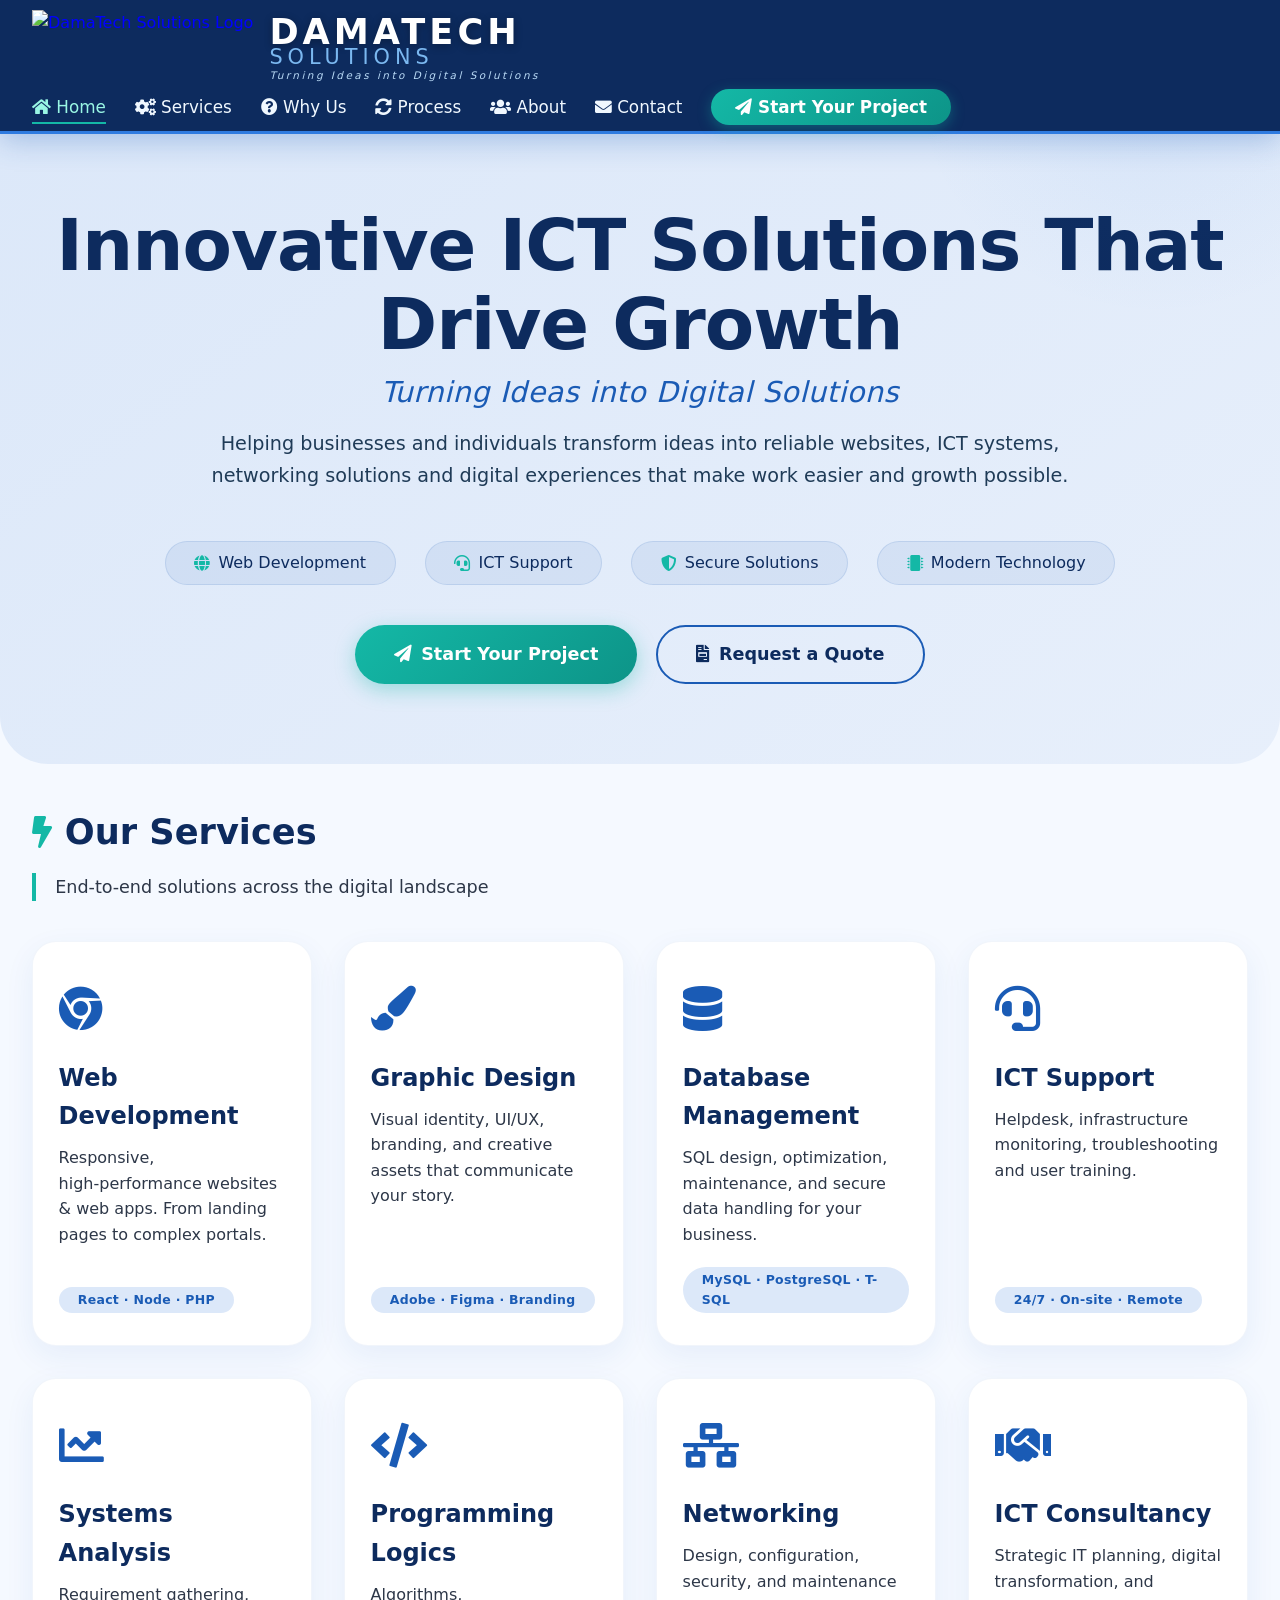
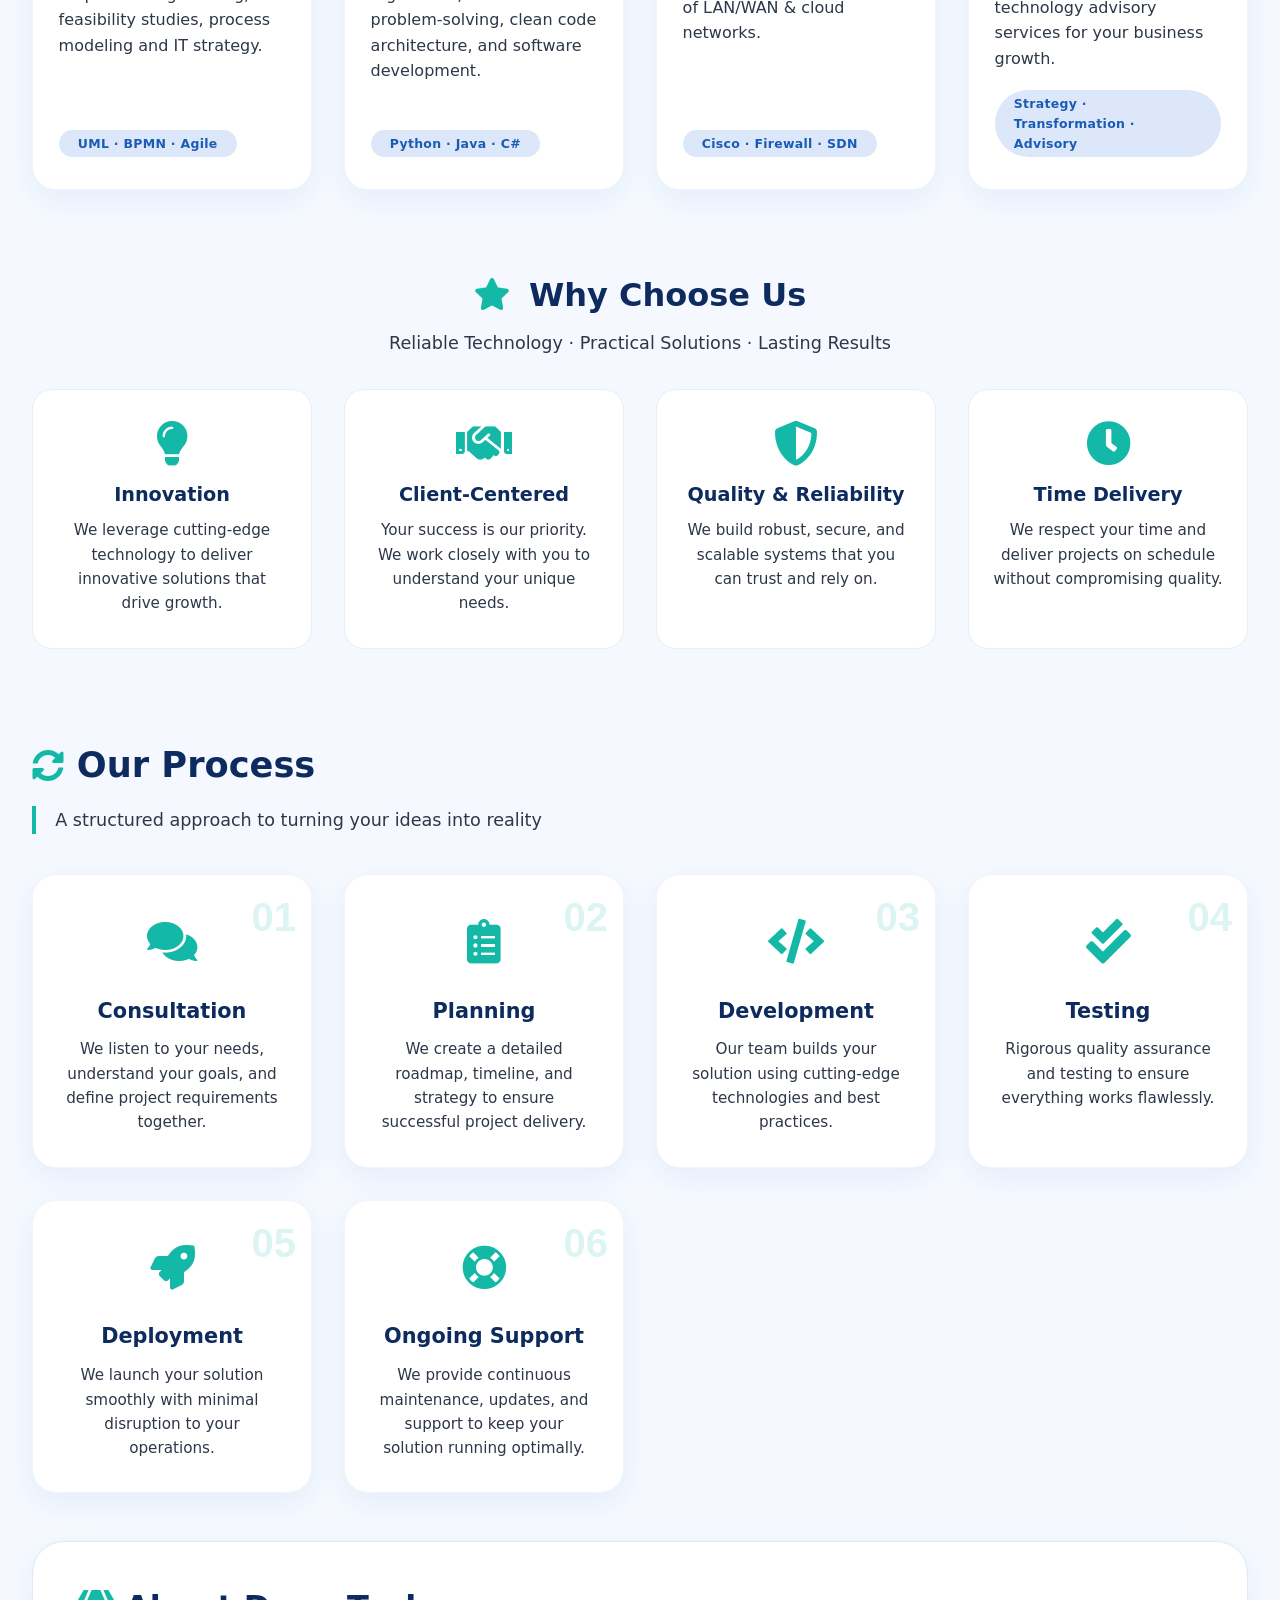
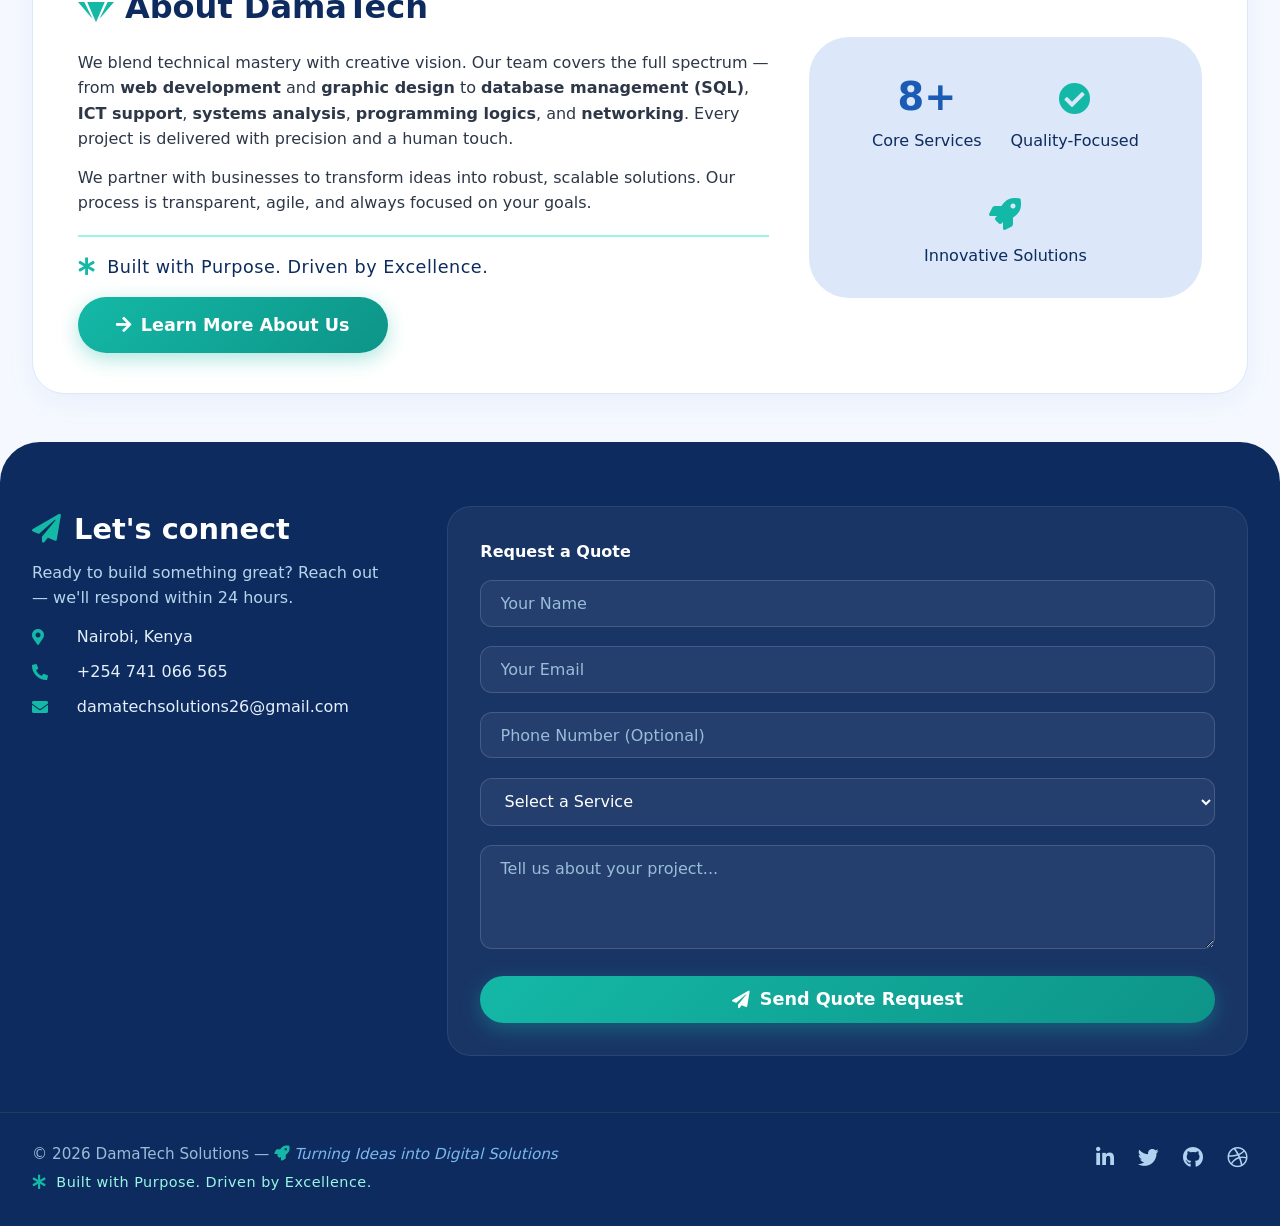
==== index.html @ 25e971f3 "Add files via upload" ====
<!DOCTYPE html>
<html lang="en">
<head>
  <meta charset="UTF-8" />
  <meta name="viewport" content="width=device-width, initial-scale=1.0" />
  <title>DamaTech Solutions | Innovative ICT Solutions That Drive Growth</title>
  
  <!-- ===== FAVICON ===== -->
  <link rel="icon" href="data:image/svg+xml,<svg xmlns='http://www.w3.org/2000/svg' viewBox='0 0 100 100'><rect width='100' height='100' rx='20' fill='%230d2b5e'/><text x='50' y='72' text-anchor='middle' font-size='70' font-weight='bold' fill='%2314b8a6'>D</text></svg>" />
  <link rel="shortcut icon" href="data:image/svg+xml,<svg xmlns='http://www.w3.org/2000/svg' viewBox='0 0 100 100'><rect width='100' height='100' rx='20' fill='%230d2b5e'/><text x='50' y='72' text-anchor='middle' font-size='70' font-weight='bold' fill='%2314b8a6'>D</text></svg>" />
  
  <!-- Font Awesome 5 -->
  <link rel="stylesheet" href="https://cdnjs.cloudflare.com/ajax/libs/font-awesome/5.15.4/css/all.min.css" />
  <link rel="stylesheet" href="style.css" />
</head>
<body>

  <!-- ========== TOAST NOTIFICATION ========== -->
  <div class="toast-message" id="toast">
    <i class="fas fa-check-circle"></i>
    <span id="toastText">Thank you! We'll be in touch soon.</span>
  </div>

  <!-- ========== NAVIGATION BAR ========== -->
  <header>
    <div class="container header-inner">
      <a href="index.html" class="logo">
        <img src="images/logo.png" alt="DamaTech Solutions Logo" class="logo-image" />
        <div class="logo-text">
          <span class="solutions-brand">DAMATECH</span>
          <span class="solutions-sub">SOLUTIONS</span>
          <span class="logo-tagline">Turning Ideas into Digital Solutions</span>
        </div>
      </a>

      <div class="hamburger" id="menuToggle">
        <i class="fas fa-bars"></i>
      </div>
      <nav id="mainNav">
        <ul>
          <li><a href="index.html" class="active"><i class="fas fa-home"></i> Home</a></li>
          <li><a href="#services"><i class="fas fa-cogs"></i> Services</a></li>
          <li><a href="#whyus"><i class="fas fa-question-circle"></i> Why Us</a></li>
          <li><a href="#process"><i class="fas fa-sync-alt"></i> Process</a></li>
          <li><a href="#about"><i class="fas fa-users"></i> About</a></li>
          <li><a href="#contact"><i class="fas fa-envelope"></i> Contact</a></li>
          <li><a href="#contact" class="nav-cta" id="navCta"><i class="fas fa-paper-plane"></i> Start Your Project</a></li>
        </ul>
      </nav>
    </div>
  </header>

  <!-- ========== HERO SECTION ========== -->
  <section class="hero">
    <div class="container">
      <h1 class="hero-headline">Innovative ICT Solutions That Drive Growth</h1>
      <div class="hero-tagline">
        <em>Turning Ideas into Digital Solutions</em>
      </div>
      <p class="hero-description">
        Helping businesses and individuals transform ideas into reliable websites, ICT systems, networking solutions and digital experiences that make work easier and growth possible.
      </p>
      
      <!-- Extra spacing between description and feature cards -->
      <div class="hero-spacer"></div>
      
      <div class="badge-row">
        <span><i class="fas fa-globe"></i> Web Development</span>
        <span><i class="fas fa-headset"></i> ICT Support</span>
        <span><i class="fas fa-shield-alt"></i> Secure Solutions</span>
        <span><i class="fas fa-microchip"></i> Modern Technology</span>
      </div>
      <div class="hero-cta-group">
        <a href="#contact" class="btn-primary" id="getStartedBtn">
          <i class="fas fa-paper-plane"></i> Start Your Project
        </a>
        <a href="#contact" class="btn-secondary" id="quoteBtn">
          <i class="fas fa-file-invoice"></i> Request a Quote
        </a>
      </div>
    </div>
  </section>

  <!-- ========== OUR SERVICES ========== -->
  <div class="container" id="services">
    <div class="section-title">
      <i class="fas fa-bolt"></i> Our Services
    </div>
    <div class="section-sub">
      End‑to‑end solutions across the digital landscape
    </div>

    <div class="services-grid">
      <div class="service-card">
        <div class="service-icon"><i class="fab fa-chrome"></i></div>
        <h3>Web Development</h3>
        <p>Responsive, high‑performance websites & web apps. From landing pages to complex portals.</p>
        <span class="service-badge">React · Node · PHP</span>
      </div>
      <div class="service-card">
        <div class="service-icon"><i class="fas fa-paint-brush"></i></div>
        <h3>Graphic Design</h3>
        <p>Visual identity, UI/UX, branding, and creative assets that communicate your story.</p>
        <span class="service-badge">Adobe · Figma · Branding</span>
      </div>
      <div class="service-card">
        <div class="service-icon"><i class="fas fa-database"></i></div>
        <h3>Database Management</h3>
        <p>SQL design, optimization, maintenance, and secure data handling for your business.</p>
        <span class="service-badge">MySQL · PostgreSQL · T-SQL</span>
      </div>
      <div class="service-card">
        <div class="service-icon"><i class="fas fa-headset"></i></div>
        <h3>ICT Support</h3>
        <p>Helpdesk, infrastructure monitoring, troubleshooting and user training.</p>
        <span class="service-badge">24/7 · On‑site · Remote</span>
      </div>
      <div class="service-card">
        <div class="service-icon"><i class="fas fa-chart-line"></i></div>
        <h3>Systems Analysis</h3>
        <p>Requirement gathering, feasibility studies, process modeling and IT strategy.</p>
        <span class="service-badge">UML · BPMN · Agile</span>
      </div>
      <div class="service-card">
        <div class="service-icon"><i class="fas fa-code"></i></div>
        <h3>Programming Logics</h3>
        <p>Algorithms, problem‑solving, clean code architecture, and software development.</p>
        <span class="service-badge">Python · Java · C#</span>
      </div>
      <div class="service-card">
        <div class="service-icon"><i class="fas fa-network-wired"></i></div>
        <h3>Networking</h3>
        <p>Design, configuration, security, and maintenance of LAN/WAN & cloud networks.</p>
        <span class="service-badge">Cisco · Firewall · SDN</span>
      </div>
      <div class="service-card">
        <div class="service-icon"><i class="fas fa-handshake"></i></div>
        <h3>ICT Consultancy</h3>
        <p>Strategic IT planning, digital transformation, and technology advisory services for your business growth.</p>
        <span class="service-badge">Strategy · Transformation · Advisory</span>
      </div>
    </div>
  </div>

  <!-- ========== WHY CHOOSE US ========== -->
  <div class="container" id="whyus">
    <div class="why-us-section">
      <h2><i class="fas fa-star"></i> Why Choose Us</h2>
      <p class="why-subtitle">Reliable Technology · Practical Solutions · Lasting Results</p>

      <div class="why-us-grid">
        <div class="why-item">
          <i class="fas fa-lightbulb"></i>
          <h4>Innovation</h4>
          <p>We leverage cutting-edge technology to deliver innovative solutions that drive growth.</p>
        </div>
        <div class="why-item">
          <i class="fas fa-handshake"></i>
          <h4>Client-Centered</h4>
          <p>Your success is our priority. We work closely with you to understand your unique needs.</p>
        </div>
        <div class="why-item">
          <i class="fas fa-shield-alt"></i>
          <h4>Quality & Reliability</h4>
          <p>We build robust, secure, and scalable systems that you can trust and rely on.</p>
        </div>
        <div class="why-item">
          <i class="fas fa-clock"></i>
          <h4>Time Delivery</h4>
          <p>We respect your time and deliver projects on schedule without compromising quality.</p>
        </div>
      </div>
    </div>
  </div>

  <!-- ========== OUR PROCESS ========== -->
  <div class="container" id="process">
    <div class="section-title">
      <i class="fas fa-sync-alt"></i> Our Process
    </div>
    <div class="section-sub">
      A structured approach to turning your ideas into reality
    </div>

    <div class="process-grid">
      <div class="process-item">
        <div class="process-number">01</div>
        <div class="process-icon"><i class="fas fa-comments"></i></div>
        <h4>Consultation</h4>
        <p>We listen to your needs, understand your goals, and define project requirements together.</p>
      </div>
      <div class="process-item">
        <div class="process-number">02</div>
        <div class="process-icon"><i class="fas fa-clipboard-list"></i></div>
        <h4>Planning</h4>
        <p>We create a detailed roadmap, timeline, and strategy to ensure successful project delivery.</p>
      </div>
      <div class="process-item">
        <div class="process-number">03</div>
        <div class="process-icon"><i class="fas fa-code"></i></div>
        <h4>Development</h4>
        <p>Our team builds your solution using cutting-edge technologies and best practices.</p>
      </div>
      <div class="process-item">
        <div class="process-number">04</div>
        <div class="process-icon"><i class="fas fa-check-double"></i></div>
        <h4>Testing</h4>
        <p>Rigorous quality assurance and testing to ensure everything works flawlessly.</p>
      </div>
      <div class="process-item">
        <div class="process-number">05</div>
        <div class="process-icon"><i class="fas fa-rocket"></i></div>
        <h4>Deployment</h4>
        <p>We launch your solution smoothly with minimal disruption to your operations.</p>
      </div>
      <div class="process-item">
        <div class="process-number">06</div>
        <div class="process-icon"><i class="fas fa-life-ring"></i></div>
        <h4>Ongoing Support</h4>
        <p>We provide continuous maintenance, updates, and support to keep your solution running optimally.</p>
      </div>
    </div>
  </div>

  <!-- ========== ABOUT DAMATECH ========== -->
  <div class="container" id="about">
    <div class="about-block">
      <div class="about-text">
        <h3><i class="fas fa-gem"></i> About DamaTech</h3>
        <p>We blend technical mastery with creative vision. Our team covers the full spectrum — from <strong>web development</strong> and <strong>graphic design</strong> to <strong>database management (SQL)</strong>, <strong>ICT support</strong>, <strong>systems analysis</strong>, <strong>programming logics</strong>, and <strong>networking</strong>. Every project is delivered with precision and a human touch.</p>
        <p>We partner with businesses to transform ideas into robust, scalable solutions. Our process is transparent, agile, and always focused on your goals.</p>
        <div class="brand-signature">
          <i class="fas fa-asterisk"></i> Built with Purpose. Driven by Excellence.
        </div>
        <a href="about.html" class="btn-primary" style="margin-top: 1rem; display: inline-flex;">
          <i class="fas fa-arrow-right"></i> Learn More About Us
        </a>
      </div>
      <div class="about-stats">
        <div class="stat-item">
          <div class="number">8+</div>
          <div class="label">Core Services</div>
        </div>
        <div class="stat-item">
          <div class="number"><i class="fas fa-check-circle" style="font-size: 2rem; color: var(--teal);"></i></div>
          <div class="label">Quality-Focused</div>
        </div>
        <div class="stat-item">
          <div class="number"><i class="fas fa-rocket" style="font-size: 2rem; color: var(--teal);"></i></div>
          <div class="label">Innovative Solutions</div>
        </div>
      </div>
    </div>
  </div>

  <!-- ========== CONTACT / REQUEST QUOTE ========== -->
  <section class="contact-section" id="contact">
    <div class="container">
      <div class="contact-wrapper">
        <div class="contact-info">
          <h3><i class="fas fa-paper-plane"></i> Let's connect</h3>
          <p>Ready to build something great? Reach out — we'll respond within 24 hours.</p>
          <div class="contact-details mt-1">
            <span><i class="fas fa-map-marker-alt"></i> Nairobi, Kenya</span>
            <span><i class="fas fa-phone-alt"></i> +254 741 066 565</span>
            <span><i class="fas fa-envelope"></i> damatechsolutions26@gmail.com</span>
          </div>
        </div>

        <!-- ===== CONTACT FORM ===== -->
        <div class="contact-form-wrapper">
          <h4 style="color: white; margin-bottom: 1rem;">Request a Quote</h4>
          <form id="contactForm" action="https://formspree.io/f/xkodjvdz" method="POST">
            <div class="form-group">
              <input type="text" name="name" placeholder="Your Name" required />
            </div>
            <div class="form-group">
              <input type="email" name="email" placeholder="Your Email" required />
            </div>
            <div class="form-group">
              <input type="text" name="phone" placeholder="Phone Number (Optional)" />
            </div>
            <div class="form-group">
              <select name="service" required>
                <option value="">Select a Service</option>
                <option value="Web Development">Web Development</option>
                <option value="Graphic Design">Graphic Design</option>
                <option value="Database Management">Database Management</option>
                <option value="ICT Support">ICT Support</option>
                <option value="Systems Analysis">Systems Analysis</option>
                <option value="Programming Logics">Programming Logics</option>
                <option value="Networking">Networking</option>
                <option value="ICT Consultancy">ICT Consultancy</option>
                <option value="Other">Other</option>
              </select>
            </div>
            <div class="form-group">
              <textarea name="message" rows="4" placeholder="Tell us about your project..." required></textarea>
            </div>
            <button type="submit" class="btn-primary" style="width: 100%; justify-content: center;">
              <i class="fas fa-paper-plane"></i> Send Quote Request
            </button>
          </form>
          <div id="formSuccess" style="display: none; text-align: center; padding: 2rem; background: rgba(20, 184, 166, 0.1); border-radius: 12px; border: 1px solid var(--teal);">
            <i class="fas fa-check-circle" style="font-size: 3rem; color: var(--teal);"></i>
            <h3 style="color: white; margin-top: 0.5rem;">Quote Request Sent!</h3>
            <p style="color: #b8d4ec;">Thank you for reaching out. We'll get back to you within 24 hours.</p>
          </div>
        </div>
      </div>
    </div>

    <!-- ========== FOOTER ========== -->
    <div class="container footer-bottom">
      <div class="footer-left">
        <span>&copy; 2026 DamaTech Solutions — <span class="brand-tagline"><i class="fas fa-rocket"></i> Turning Ideas into Digital Solutions</span></span>
        <span class="footer-signature"><i class="fas fa-asterisk"></i> Built with Purpose. Driven by Excellence.</span>
      </div>
      <div class="footer-social">
        <a href="#"><i class="fab fa-linkedin-in"></i></a>
        <a href="#"><i class="fab fa-twitter"></i></a>
        <a href="#"><i class="fab fa-github"></i></a>
        <a href="#"><i class="fab fa-dribbble"></i></a>
      </div>
    </div>
  </section>

  <script src="script.js"></script>
</body>
</html>
---- style.css ----
/* ============================================
   DAMATECH SOLUTIONS - MASTER STYLESHEET
   ============================================ */

* {
  margin: 0;
  padding: 0;
  box-sizing: border-box;
  font-family: 'Segoe UI', Roboto, system-ui, -apple-system, sans-serif;
}

body {
  background: #f5f9ff;
  color: #1a2636;
  line-height: 1.6;
}

.container {
  max-width: 1280px;
  margin: 0 auto;
  padding: 0 2rem;
}

:root {
  --royal-dark: #0d2b5e;
  --royal-primary: #1a5bb5;
  --royal-bright: #2f7be0;
  --royal-light: #dce8f9;
  --white: #ffffff;
  --off-white: #f0f6fe;
  --black: #0b0e14;
  --gray: #2d3748;
  --light-gray: #e8eef6;
  --gold: #f5c542;
  --teal: #14b8a6;
  --teal-light: #99f6e4;
  --teal-dark: #0d9488;
}

/* ===== HEADER / NAV BAR ===== */
header {
  background: var(--royal-dark);
  color: white;
  padding: 0.6rem 0;
  box-shadow: 0 6px 28px rgba(26, 91, 181, 0.30);
  position: sticky;
  top: 0;
  z-index: 100;
  border-bottom: 3px solid var(--royal-bright);
}

.header-inner {
  display: flex;
  align-items: center;
  justify-content: space-between;
  flex-wrap: wrap;
  gap: 0.6rem;
}

/* ===== LOGO - LARGER (10-15% bigger) ===== */
.logo {
  display: flex;
  align-items: center;
  gap: 1rem;
  text-decoration: none;
}

.logo-image {
  height: 75px;
  width: auto;
  object-fit: contain;
  transition: 0.3s;
  filter: brightness(1.1);
}

.logo:hover .logo-image {
  transform: scale(1.05);
}

.logo-text {
  display: flex;
  flex-direction: column;
  line-height: 1;
}

.logo-text .solutions-brand {
  font-size: 2.2rem;
  font-weight: 900;
  letter-spacing: 4px;
  color: white;
  line-height: 1;
  text-shadow: 0 2px 8px rgba(0, 0, 0, 0.3);
}

.logo-text .solutions-sub {
  font-size: 1.3rem;
  font-weight: 300;
  letter-spacing: 5px;
  color: #7bb8f0;
  line-height: 1;
  margin-top: -2px;
}

.logo-text .logo-tagline {
  font-size: 0.65rem;
  letter-spacing: 2.5px;
  color: #b8d9f5;
  font-weight: 400;
  font-style: italic;
  margin-top: 2px;
}

/* ===== NAV ===== */
nav ul {
  display: flex;
  list-style: none;
  align-items: center;
  gap: 1.8rem;
  flex-wrap: wrap;
}

nav a {
  color: #f0f8ff;
  text-decoration: none;
  font-weight: 500;
  padding: 0.3rem 0;
  border-bottom: 2px solid transparent;
  transition: 0.2s;
  font-size: 1.05rem;
}

nav a:hover,
nav a.active {
  border-bottom-color: var(--teal);
  color: var(--teal-light);
}

.nav-cta {
  background: linear-gradient(135deg, var(--teal), var(--teal-dark));
  color: white !important;
  padding: 0.5rem 1.5rem !important;
  border-radius: 40px !important;
  border-bottom: none !important;
  font-weight: 600 !important;
  transition: 0.3s !important;
  box-shadow: 0 4px 14px rgba(20, 184, 166, 0.35);
}

.nav-cta:hover {
  transform: translateY(-2px) !important;
  box-shadow: 0 8px 24px rgba(20, 184, 166, 0.5) !important;
  color: white !important;
  border-bottom: none !important;
}

.hamburger {
  display: none;
  font-size: 1.8rem;
  cursor: pointer;
  color: white;
}

/* ===== HERO ===== */
.hero {
  background: linear-gradient(145deg, var(--royal-light), #e7effb);
  padding: 4.5rem 0 5rem;
  border-radius: 0 0 48px 48px;
  margin-bottom: 2.5rem;
  text-align: center;
  position: relative;
  overflow: hidden;
}

.hero::before {
  content: '';
  position: absolute;
  top: -50%;
  right: -10%;
  width: 500px;
  height: 500px;
  background: radial-gradient(circle, rgba(47, 123, 224, 0.07) 0%, transparent 70%);
  border-radius: 50%;
  pointer-events: none;
}

.hero-headline {
  font-size: 4.5rem;
  font-weight: 800;
  color: var(--royal-dark);
  letter-spacing: -1px;
  margin-bottom: 0.3rem;
  line-height: 1.1;
}

.hero-tagline {
  font-size: 1.8rem;
  font-weight: 400;
  color: var(--royal-primary);
  margin-bottom: 0.8rem;
  letter-spacing: 0.5px;
}

.hero-tagline em {
  font-style: italic;
}

/* ===== HERO DESCRIPTION - ADDED MARGIN BOTTOM FOR SPACING ===== */
.hero-description {
  font-size: 1.2rem;
  max-width: 900px;
  margin: 0.5rem auto 3rem;
  color: #1f3b57;
  line-height: 1.7;
}

/* ===== FEATURE BADGES - ADDED MARGIN TOP FOR SPACING ===== */
.badge-row {
  margin-top: 0;
  display: flex;
  justify-content: center;
  gap: 1.8rem;
  flex-wrap: wrap;
}

.badge-row span {
  background: rgba(26, 91, 181, 0.08);
  padding: 0.5rem 1.8rem;
  border-radius: 40px;
  font-weight: 500;
  color: var(--royal-dark);
  border: 1px solid rgba(26, 91, 181, 0.12);
  display: inline-flex;
  align-items: center;
  gap: 0.5rem;
  transition: 0.3s;
}

.badge-row span:hover {
  border-color: var(--teal);
  background: rgba(20, 184, 166, 0.08);
  transform: translateY(-2px);
}

.badge-row span i {
  color: var(--teal);
}

.hero-cta-group {
  margin-top: 2.5rem;
  display: flex;
  justify-content: center;
  gap: 1.2rem;
  flex-wrap: wrap;
}

/* ===== BUTTONS ===== */
.btn-primary {
  display: inline-flex;
  align-items: center;
  gap: 0.6rem;
  background: linear-gradient(135deg, var(--teal), var(--teal-dark));
  color: white;
  padding: 0.85rem 2.4rem;
  border-radius: 60px;
  font-weight: 600;
  font-size: 1.1rem;
  text-decoration: none;
  transition: 0.3s;
  box-shadow: 0 6px 20px rgba(20, 184, 166, 0.35);
  border: none;
  cursor: pointer;
}

.btn-primary:hover {
  transform: translateY(-3px);
  box-shadow: 0 12px 32px rgba(20, 184, 166, 0.5);
}

.btn-secondary {
  display: inline-flex;
  align-items: center;
  gap: 0.6rem;
  background: transparent;
  color: var(--royal-dark);
  padding: 0.85rem 2.4rem;
  border-radius: 60px;
  font-weight: 600;
  font-size: 1.1rem;
  text-decoration: none;
  transition: 0.3s;
  border: 2px solid var(--royal-primary);
  cursor: pointer;
}

.btn-secondary:hover {
  background: var(--royal-primary);
  color: white;
  transform: translateY(-3px);
  box-shadow: 0 8px 24px rgba(26, 91, 181, 0.25);
}

/* ===== SECTION TITLES ===== */
.section-title {
  font-size: 2.2rem;
  font-weight: 600;
  margin: 2.5rem 0 0.8rem;
  color: var(--royal-dark);
  display: flex;
  align-items: center;
  gap: 0.8rem;
}

.section-title i {
  color: var(--teal);
  font-size: 2rem;
}

.section-sub {
  color: var(--gray);
  margin-bottom: 2rem;
  font-size: 1.1rem;
  border-left: 4px solid var(--teal);
  padding-left: 1.2rem;
  font-weight: 500;
}

/* ===== SERVICE CARDS ===== */
.services-grid {
  display: grid;
  grid-template-columns: repeat(auto-fit, minmax(270px, 1fr));
  gap: 2rem;
  margin: 2.5rem 0 3rem;
}

.service-card {
  background: white;
  border-radius: 24px;
  padding: 2rem 1.6rem;
  box-shadow: 0 10px 30px rgba(26, 91, 181, 0.07);
  transition: 0.25s ease;
  border: 1px solid rgba(26, 91, 181, 0.06);
  display: flex;
  flex-direction: column;
  position: relative;
  overflow: hidden;
}

.service-card::after {
  content: '';
  position: absolute;
  top: 0;
  left: 0;
  right: 0;
  height: 4px;
  background: linear-gradient(90deg, var(--royal-primary), var(--teal));
  opacity: 0;
  transition: 0.3s;
}

.service-card:hover::after {
  opacity: 1;
}

.service-card:hover {
  transform: translateY(-6px);
  box-shadow: 0 20px 40px rgba(26, 91, 181, 0.12);
  border-color: var(--teal);
}

.service-icon {
  font-size: 2.8rem;
  color: var(--royal-primary);
  margin-bottom: 0.8rem;
  transition: 0.3s;
}

.service-card:hover .service-icon {
  color: var(--teal);
}

.service-card h3 {
  font-size: 1.5rem;
  font-weight: 600;
  margin-bottom: 0.6rem;
  color: var(--royal-dark);
}

.service-card p {
  color: var(--gray);
  margin-bottom: 1.2rem;
  flex: 1;
}

.service-badge {
  align-self: flex-start;
  background: var(--royal-light);
  padding: 0.2rem 1.2rem;
  border-radius: 40px;
  font-size: 0.78rem;
  font-weight: 600;
  color: var(--royal-primary);
  letter-spacing: 0.3px;
  transition: 0.3s;
}

.service-card:hover .service-badge {
  background: var(--teal-light);
  color: var(--teal-dark);
}

/* ===== WHY CHOOSE US ===== */
.why-us-section {
  padding: 2rem 0 3rem;
}

.why-us-section h2 {
  font-size: 2rem;
  color: var(--royal-dark);
  text-align: center;
  margin-bottom: 0.5rem;
}

.why-us-section h2 i {
  color: var(--teal);
  margin-right: 0.5rem;
}

.why-subtitle {
  text-align: center;
  color: var(--gray);
  font-size: 1.1rem;
  margin-bottom: 2rem;
  font-weight: 500;
}

.why-us-grid {
  display: grid;
  grid-template-columns: repeat(auto-fit, minmax(220px, 1fr));
  gap: 2rem;
}

.why-item {
  text-align: center;
  padding: 2rem 1.5rem;
  background: white;
  border-radius: 20px;
  border: 1px solid var(--light-gray);
  transition: 0.3s;
}

.why-item:hover {
  transform: translateY(-4px);
  border-color: var(--teal);
  box-shadow: 0 8px 24px rgba(20, 184, 166, 0.08);
}

.why-item i {
  font-size: 2.8rem;
  color: var(--teal);
  margin-bottom: 0.8rem;
}

.why-item h4 {
  font-size: 1.2rem;
  color: var(--royal-dark);
  margin-bottom: 0.5rem;
}

.why-item p {
  color: var(--gray);
  font-size: 0.95rem;
}

/* ===== OUR PROCESS ===== */
.process-grid {
  display: grid;
  grid-template-columns: repeat(auto-fit, minmax(280px, 1fr));
  gap: 2rem;
  margin: 2.5rem 0 3rem;
}

.process-item {
  background: white;
  border-radius: 24px;
  padding: 2rem 1.8rem;
  text-align: center;
  box-shadow: 0 10px 30px rgba(26, 91, 181, 0.07);
  border: 1px solid rgba(26, 91, 181, 0.06);
  transition: 0.3s;
  position: relative;
  overflow: hidden;
}

.process-item:hover {
  transform: translateY(-6px);
  box-shadow: 0 20px 40px rgba(26, 91, 181, 0.12);
  border-color: var(--teal);
}

.process-number {
  font-size: 2.5rem;
  font-weight: 800;
  color: var(--teal);
  opacity: 0.15;
  position: absolute;
  top: 10px;
  right: 15px;
  font-family: 'Segoe UI', sans-serif;
}

.process-icon {
  font-size: 2.8rem;
  color: var(--teal);
  margin-bottom: 1rem;
}

.process-item h4 {
  font-size: 1.3rem;
  font-weight: 600;
  color: var(--royal-dark);
  margin-bottom: 0.6rem;
}

.process-item p {
  color: var(--gray);
  font-size: 0.95rem;
  line-height: 1.6;
}

/* ===== ABOUT ===== */
.about-block {
  background: white;
  padding: 2.5rem 2.8rem;
  border-radius: 32px;
  box-shadow: 0 8px 30px rgba(26, 91, 181, 0.06);
  margin: 3rem 0;
  display: flex;
  flex-wrap: wrap;
  align-items: center;
  gap: 2.5rem;
  border: 1px solid var(--royal-light);
}

.about-text {
  flex: 2;
  min-width: 260px;
}

.about-text h3 {
  font-size: 2rem;
  color: var(--royal-dark);
  margin-bottom: 1rem;
}

.about-text h3 i {
  color: var(--teal);
}

.about-text p {
  color: var(--gray);
  margin-bottom: 0.8rem;
}

.about-stats {
  flex: 1;
  min-width: 170px;
  display: flex;
  flex-wrap: wrap;
  justify-content: center;
  gap: 1.8rem;
  background: var(--royal-light);
  padding: 1.8rem 1.5rem;
  border-radius: 40px;
}

.about-stats .stat-item {
  text-align: center;
}

.about-stats .stat-item .number {
  font-size: 2.4rem;
  font-weight: 700;
  color: var(--royal-primary);
}

.about-stats .stat-item .label {
  font-weight: 500;
  color: var(--royal-dark);
}

.brand-signature {
  margin-top: 1.2rem;
  padding-top: 1rem;
  border-top: 2px solid var(--teal-light);
  font-size: 1.1rem;
  font-weight: 500;
  color: var(--royal-dark);
  letter-spacing: 0.5px;
}

.brand-signature i {
  color: var(--teal);
  margin-right: 0.3rem;
}

/* ===== ABOUT FULL PAGE ===== */
.about-full {
  display: flex;
  flex-wrap: wrap;
  gap: 3rem;
  margin: 3rem 0;
}

.about-full-content {
  flex: 2;
  min-width: 300px;
}

.about-full-content h2 {
  font-size: 1.8rem;
  color: var(--royal-dark);
  margin-top: 1.8rem;
  margin-bottom: 0.8rem;
}

.about-full-content h2:first-of-type {
  margin-top: 0;
}

.about-full-content p {
  color: var(--gray);
  margin-bottom: 1rem;
}

.about-full-sidebar {
  flex: 1;
  min-width: 250px;
}

.about-stat-box {
  background: white;
  padding: 2rem;
  border-radius: 24px;
  box-shadow: 0 8px 30px rgba(26, 91, 181, 0.06);
  border: 1px solid var(--royal-light);
}

.about-stat-box h3 {
  font-size: 1.3rem;
  color: var(--royal-dark);
  margin-bottom: 1.5rem;
}

.about-stat-box .stat-item {
  text-align: center;
  padding: 0.8rem 0;
  border-bottom: 1px solid var(--light-gray);
}

.about-stat-box .stat-item:last-child {
  border-bottom: none;
}

.about-stat-box .stat-item .number {
  font-size: 2rem;
  font-weight: 700;
  color: var(--royal-primary);
}

.about-stat-box .stat-item .label {
  font-weight: 500;
  color: var(--gray);
}

.about-cta-box {
  background: var(--royal-light);
  padding: 1.8rem;
  border-radius: 24px;
  margin-top: 1.5rem;
  text-align: center;
}

.about-cta-box h4 {
  color: var(--royal-dark);
  font-size: 1.2rem;
}

/* ===== PAGE HEADER ===== */
.page-header {
  background: linear-gradient(145deg, var(--royal-light), #e7effb);
  padding: 3rem 0;
  text-align: center;
  border-radius: 0 0 48px 48px;
  margin-bottom: 2rem;
}

.page-header h1 {
  font-size: 2.5rem;
  color: var(--royal-dark);
}

.page-header h1 i {
  color: var(--royal-primary);
  margin-right: 0.5rem;
}

.page-header p {
  font-size: 1.2rem;
  color: var(--gray);
  margin-top: 0.5rem;
}

/* ===== CTA SECTION ===== */
.cta-section {
  background: var(--royal-dark);
  color: white;
  padding: 4rem 0;
  text-align: center;
  border-radius: 40px;
  margin: 2rem 0;
}

.cta-section h2 {
  font-size: 2.2rem;
  margin-bottom: 0.8rem;
}

.cta-section p {
  color: #b8d4ec;
  font-size: 1.2rem;
  margin-bottom: 1.5rem;
}

/* ===== CONTACT ===== */
.contact-section {
  background: var(--royal-dark);
  color: #e4f0fa;
  padding: 3rem 0 2rem;
  border-radius: 40px 40px 0 0;
  margin-top: 3rem;
}

.contact-wrapper {
  display: flex;
  flex-wrap: wrap;
  gap: 3rem;
  padding: 1rem 0;
}

.contact-info {
  flex: 1;
  min-width: 280px;
}

.contact-info h3 {
  font-size: 1.8rem;
  color: white;
  margin-bottom: 0.5rem;
}

.contact-info h3 i {
  color: var(--teal);
}

.contact-info p {
  color: #b8d4ec;
  max-width: 400px;
}

.contact-info i {
  color: var(--teal);
  width: 2rem;
  transition: 0.3s;
}

.contact-info i:hover {
  color: var(--teal-light);
  transform: scale(1.1);
}

.contact-details {
  display: flex;
  flex-direction: column;
  gap: 0.6rem;
}

.contact-details span {
  display: flex;
  align-items: center;
  gap: 0.8rem;
  transition: 0.3s;
}

.contact-details span:hover i {
  color: var(--teal-light);
}

.contact-form-wrapper {
  flex: 2;
  min-width: 300px;
  background: rgba(255, 255, 255, 0.05);
  padding: 2rem;
  border-radius: 24px;
  border: 1px solid rgba(255, 255, 255, 0.08);
}

.form-group {
  margin-bottom: 1.2rem;
}

.form-group input,
.form-group select,
.form-group textarea {
  width: 100%;
  padding: 0.8rem 1.2rem;
  border-radius: 12px;
  border: 1px solid rgba(255, 255, 255, 0.15);
  background: rgba(255, 255, 255, 0.05);
  color: white;
  font-size: 1rem;
  transition: 0.3s;
  outline: none;
}

.form-group input::placeholder,
.form-group textarea::placeholder {
  color: #99bdd9;
}

.form-group input:focus,
.form-group select:focus,
.form-group textarea:focus {
  border-color: var(--teal);
  background: rgba(255, 255, 255, 0.08);
  box-shadow: 0 0 0 3px rgba(20, 184, 166, 0.15);
}

.form-group select {
  color: white;
  cursor: pointer;
}

.form-group select option {
  background: var(--royal-dark);
  color: white;
}

.form-group textarea {
  resize: vertical;
  font-family: inherit;
}

#formSuccess h3 {
  color: white;
}

/* ===== FOOTER ===== */
.footer-bottom {
  border-top: 1px solid #1f3f5a;
  margin-top: 2.5rem;
  padding-top: 1.8rem;
  display: flex;
  justify-content: space-between;
  flex-wrap: wrap;
  color: #99bdd9;
  font-size: 0.95rem;
  gap: 1rem;
}

.footer-left {
  display: flex;
  flex-direction: column;
  gap: 0.3rem;
}

.footer-signature {
  color: var(--teal-light);
  font-size: 0.9rem;
  letter-spacing: 0.5px;
}

.footer-signature i {
  color: var(--teal);
  margin-right: 0.3rem;
}

.footer-social a {
  color: #b0d4f0;
  margin-left: 1.2rem;
  font-size: 1.3rem;
  transition: 0.3s;
  display: inline-block;
}

.footer-social a:hover {
  color: var(--teal-light);
  transform: scale(1.15) translateY(-2px);
}

.brand-tagline {
  color: #7bb8f0;
  font-style: italic;
}

.brand-tagline i {
  color: var(--teal);
}

/* ===== TOAST NOTIFICATION ===== */
.toast-message {
  position: fixed;
  bottom: 30px;
  left: 50%;
  transform: translateX(-50%) translateY(100px);
  background: var(--royal-dark);
  color: white;
  padding: 1rem 2.5rem;
  border-radius: 60px;
  font-weight: 600;
  font-size: 1.1rem;
  box-shadow: 0 8px 32px rgba(0, 0, 0, 0.3);
  border: 2px solid var(--teal);
  opacity: 0;
  transition: all 0.5s cubic-bezier(0.34, 1.56, 0.64, 1);
  z-index: 999;
  pointer-events: none;
  display: flex;
  align-items: center;
  gap: 0.8rem;
}

.toast-message.show {
  opacity: 1;
  transform: translateX(-50%) translateY(0);
}

.toast-message i {
  color: var(--teal);
  font-size: 1.4rem;
}

.mt-1 {
  margin-top: 0.8rem;
}

/* ===== RESPONSIVE ===== */
@media (max-width: 820px) {
  .hero-headline {
    font-size: 3.5rem;
  }
  .hero-tagline {
    font-size: 1.4rem;
  }
  .hero-description {
    font-size: 1.05rem;
    margin-bottom: 2.5rem;
  }
  .section-title {
    font-size: 1.8rem;
  }
  .about-block {
    flex-direction: column;
    padding: 1.8rem;
  }
  .logo-image {
    height: 55px;
  }
  .logo-text .solutions-brand {
    font-size: 1.6rem;
    letter-spacing: 3px;
  }
  .logo-text .solutions-sub {
    font-size: 1.1rem;
    letter-spacing: 4px;
  }
  .logo-text .logo-tagline {
    font-size: 0.55rem;
    letter-spacing: 2px;
  }
  .contact-wrapper {
    flex-direction: column;
  }
  .contact-form-wrapper {
    padding: 1.5rem;
  }
  .about-full {
    flex-direction: column;
  }
  .page-header h1 {
    font-size: 2rem;
  }
  .cta-section h2 {
    font-size: 1.8rem;
  }
  .why-us-grid {
    grid-template-columns: repeat(auto-fit, minmax(180px, 1fr));
  }
  .process-grid {
    grid-template-columns: repeat(auto-fit, minmax(220px, 1fr));
  }
}

@media (max-width: 700px) {
  .header-inner {
    flex-wrap: wrap;
  }
  nav {
    width: 100%;
    margin-top: 0.8rem;
    display: none;
  }
  nav.active {
    display: block;
  }
  nav ul {
    flex-direction: column;
    align-items: center;
    gap: 0.5rem;
    background: #0d2b5e;
    padding: 1rem 0;
    border-radius: 24px;
  }
  .nav-cta {
    margin-top: 0.3rem;
  }
  .hamburger {
    display: block;
  }
  .badge-row {
    flex-direction: column;
    align-items: center;
    gap: 0.8rem;
  }
  .hero-cta-group {
    flex-direction: column;
    align-items: center;
  }
  .footer-bottom {
    flex-direction: column;
    align-items: center;
    text-align: center;
  }
  .footer-social {
    margin-top: 0.5rem;
  }
  .footer-social a {
    margin: 0 0.6rem;
  }
  .toast-message {
    font-size: 0.9rem;
    padding: 0.8rem 1.5rem;
    bottom: 20px;
    max-width: 90%;
  }
  .services-grid {
    grid-template-columns: 1fr;
  }
  .process-grid {
    grid-template-columns: 1fr;
  }
  .why-us-grid {
    grid-template-columns: repeat(auto-fit, minmax(160px, 1fr));
  }
  .logo-image {
    height: 45px;
  }
  .logo-text .solutions-brand {
    font-size: 1.3rem;
    letter-spacing: 2px;
  }
  .logo-text .solutions-sub {
    font-size: 0.9rem;
    letter-spacing: 3px;
  }
  .logo-text .logo-tagline {
    font-size: 0.45rem;
    letter-spacing: 1.5px;
  }
  .logo {
    gap: 0.5rem;
  }
  .hero-headline {
    font-size: 2.8rem;
  }
  .hero-tagline {
    font-size: 1.2rem;
  }
  .hero-description {
    margin-bottom: 2rem;
  }
}

@media (min-width: 701px) {
  nav {
    display: block !important;
  }
}
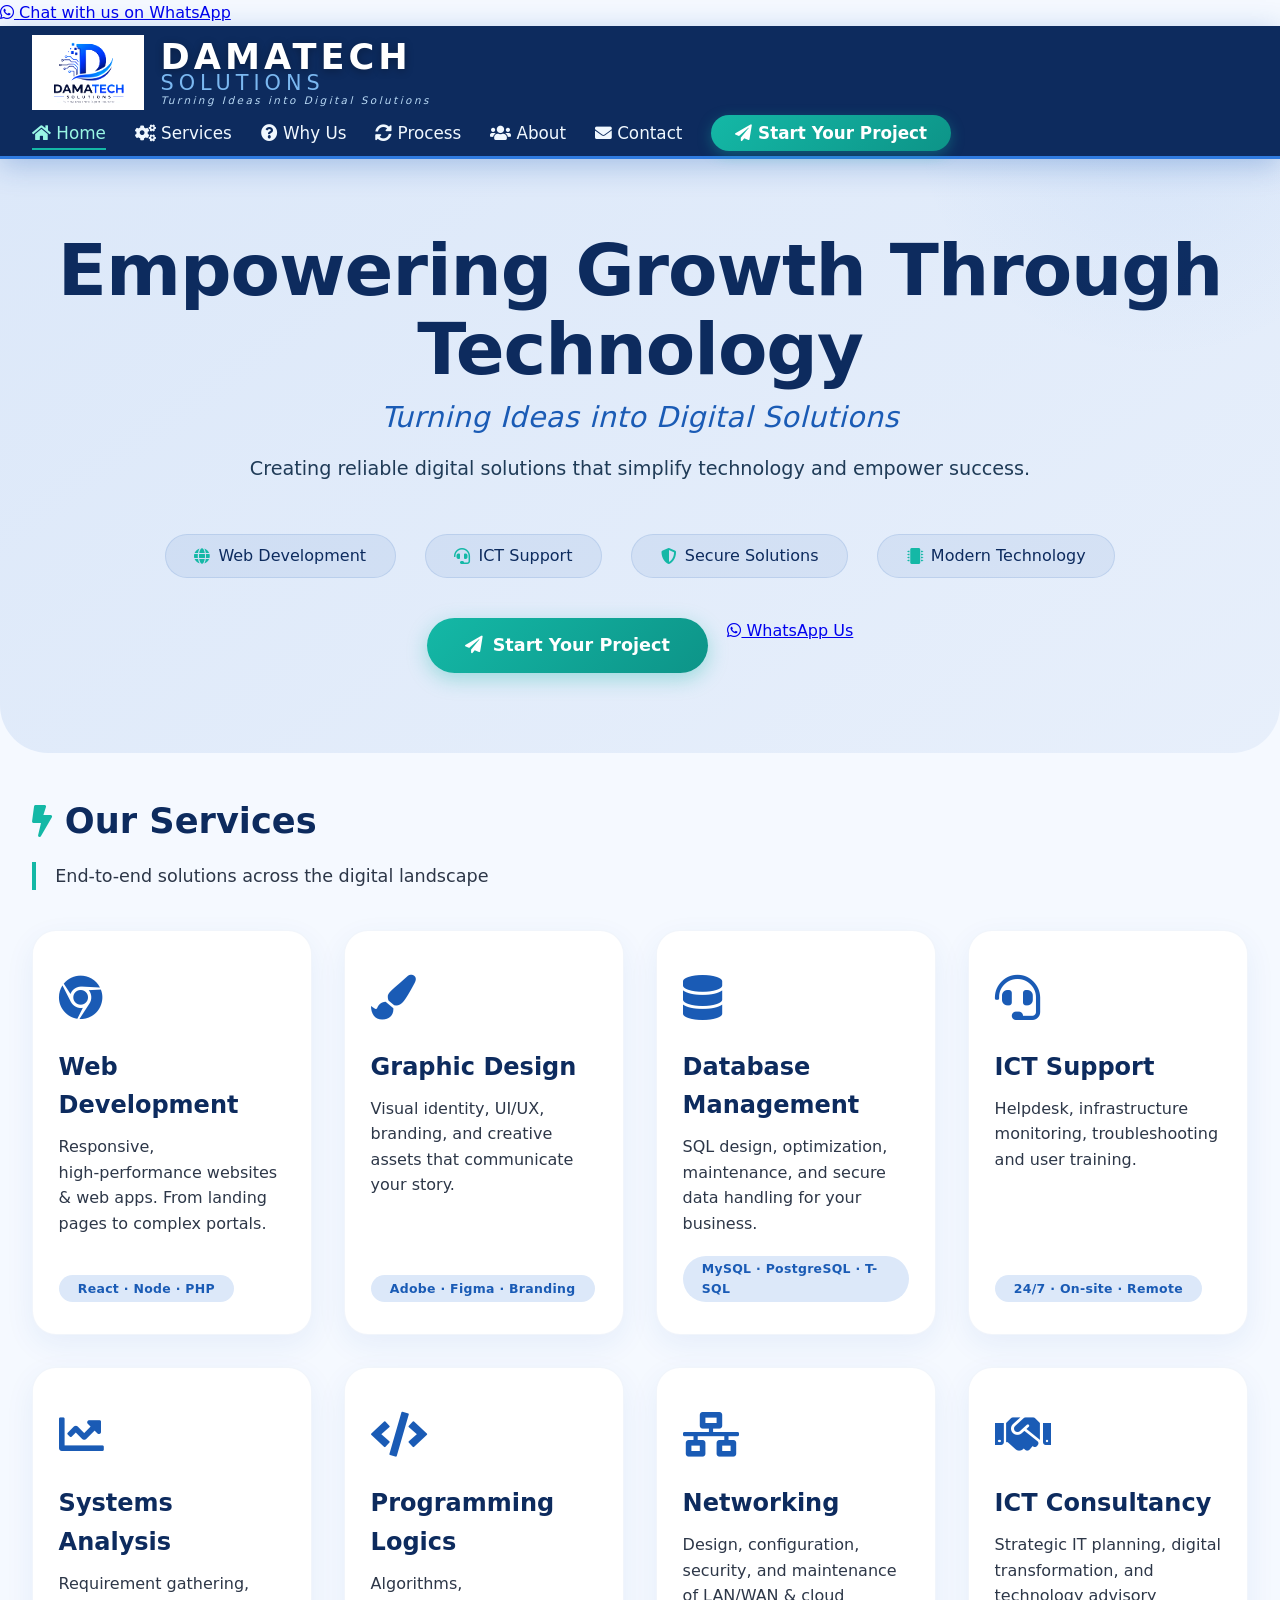
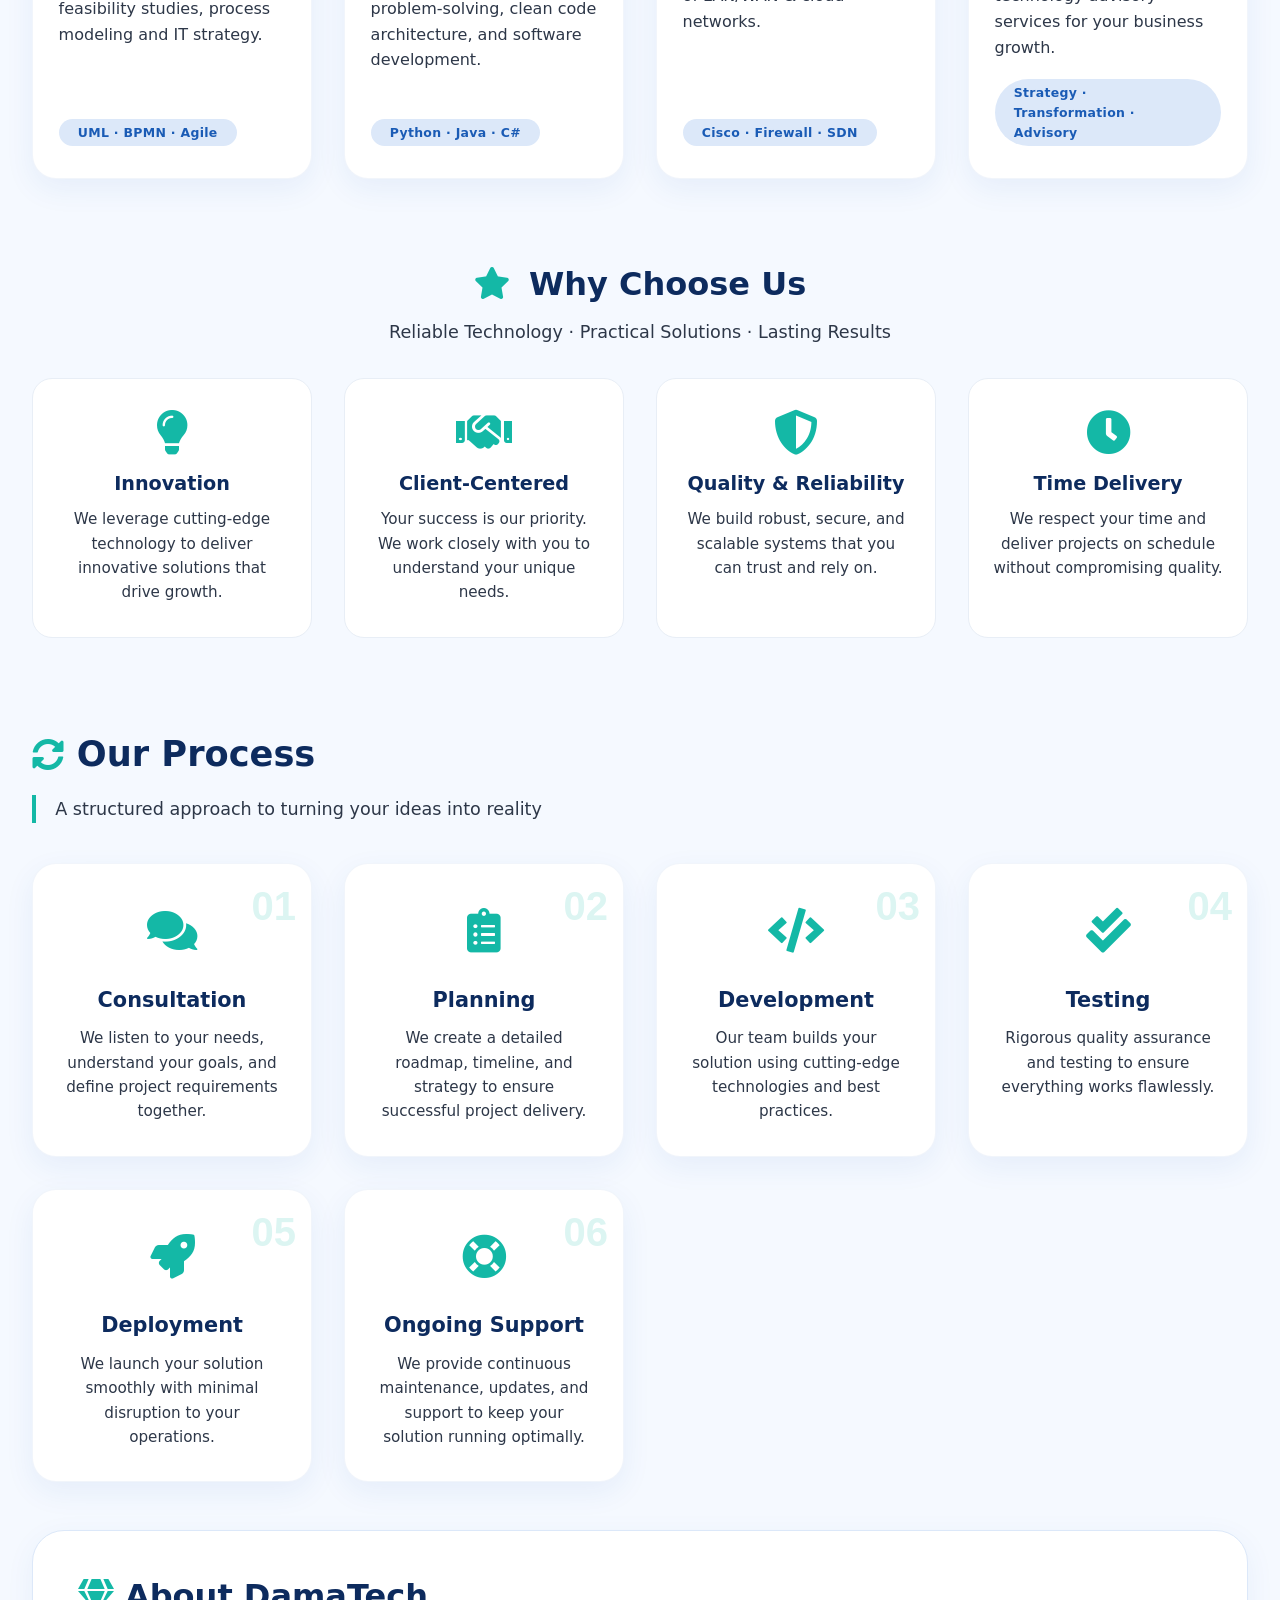
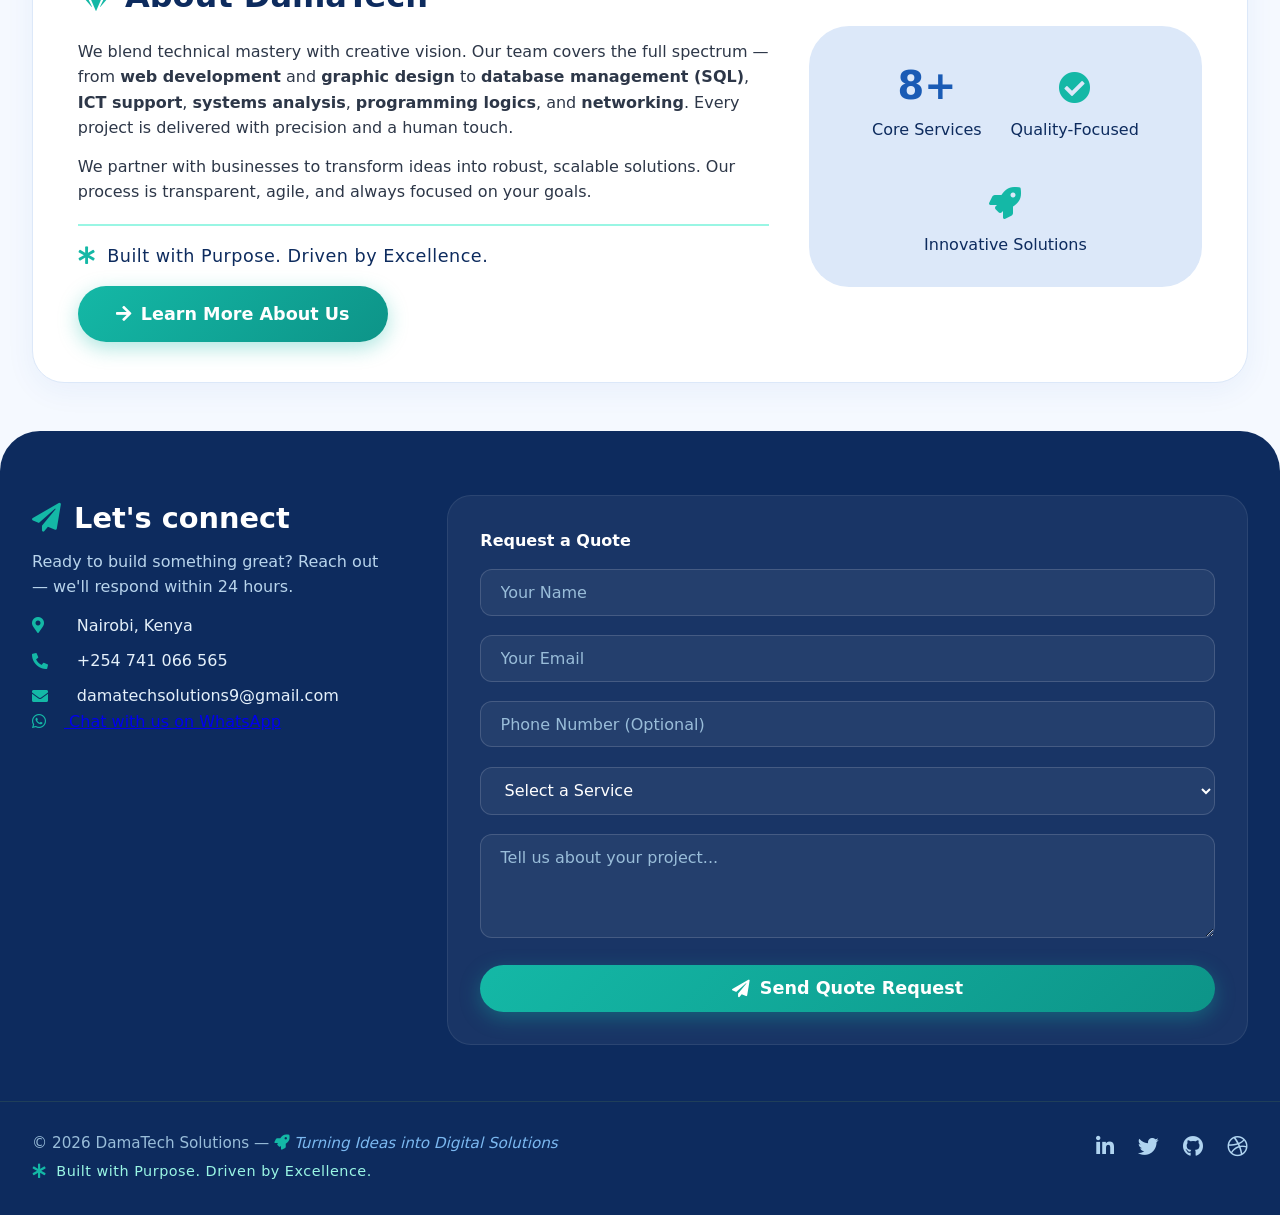
==== commit 51990cd2: "commit changes" ====
--- a/index.html
+++ b/index.html
@@ -3,7 +3,7 @@
 <head>
   <meta charset="UTF-8" />
   <meta name="viewport" content="width=device-width, initial-scale=1.0" />
-  <title>DamaTech Solutions | Innovative ICT Solutions That Drive Growth</title>
+  <title>DamaTech Solutions | Empowering Growth Through Technology</title>
   
   <!-- ===== FAVICON ===== -->
   <link rel="icon" href="data:image/svg+xml,<svg xmlns='http://www.w3.org/2000/svg' viewBox='0 0 100 100'><rect width='100' height='100' rx='20' fill='%230d2b5e'/><text x='50' y='72' text-anchor='middle' font-size='70' font-weight='bold' fill='%2314b8a6'>D</text></svg>" />
@@ -20,6 +20,15 @@
     <i class="fas fa-check-circle"></i>
     <span id="toastText">Thank you! We'll be in touch soon.</span>
   </div>
+
+  <!-- ========== WHATSAPP FLOATING BUTTON ========== -->
+  <a href="https://wa.me/254741066565?text=Hi%20DamaTech%20Solutions!%20I%20found%20your%20website%20and%20would%20like%20to%20know%20more%20about%20your%20services." 
+     class="whatsapp-float" 
+     target="_blank" 
+     rel="noopener noreferrer">
+    <i class="fab fa-whatsapp"></i>
+    <span class="whatsapp-tooltip">Chat with us on WhatsApp</span>
+  </a>
 
   <!-- ========== NAVIGATION BAR ========== -->
   <header>
@@ -53,16 +62,13 @@
   <!-- ========== HERO SECTION ========== -->
   <section class="hero">
     <div class="container">
-      <h1 class="hero-headline">Innovative ICT Solutions That Drive Growth</h1>
+      <h1 class="hero-headline">Empowering Growth Through Technology</h1>
       <div class="hero-tagline">
         <em>Turning Ideas into Digital Solutions</em>
       </div>
       <p class="hero-description">
-        Helping businesses and individuals transform ideas into reliable websites, ICT systems, networking solutions and digital experiences that make work easier and growth possible.
+        Creating reliable digital solutions that simplify technology and empower success.
       </p>
-      
-      <!-- Extra spacing between description and feature cards -->
-      <div class="hero-spacer"></div>
       
       <div class="badge-row">
         <span><i class="fas fa-globe"></i> Web Development</span>
@@ -74,8 +80,11 @@
         <a href="#contact" class="btn-primary" id="getStartedBtn">
           <i class="fas fa-paper-plane"></i> Start Your Project
         </a>
-        <a href="#contact" class="btn-secondary" id="quoteBtn">
-          <i class="fas fa-file-invoice"></i> Request a Quote
+        <a href="https://wa.me/254741066565?text=Hi%20DamaTech%20Solutions!%20I%20found%20your%20website%20and%20would%20like%20to%20request%20a%20quote." 
+           class="btn-whatsapp" 
+           target="_blank" 
+           rel="noopener noreferrer">
+          <i class="fab fa-whatsapp"></i> WhatsApp Us
         </a>
       </div>
     </div>
@@ -263,8 +272,14 @@
           <div class="contact-details mt-1">
             <span><i class="fas fa-map-marker-alt"></i> Nairobi, Kenya</span>
             <span><i class="fas fa-phone-alt"></i> +254 741 066 565</span>
-            <span><i class="fas fa-envelope"></i> damatechsolutions26@gmail.com</span>
+            <span><i class="fas fa-envelope"></i> damatechsolutions9@gmail.com</span>
           </div>
+          <a href="https://wa.me/254741066565?text=Hi%20DamaTech%20Solutions!%20I%20found%20your%20website%20and%20would%20like%20to%20request%20a%20quote." 
+             class="btn-whatsapp-contact" 
+             target="_blank" 
+             rel="noopener noreferrer">
+            <i class="fab fa-whatsapp"></i> Chat with us on WhatsApp
+          </a>
         </div>
 
         <!-- ===== CONTACT FORM ===== -->
@@ -327,4 +342,4 @@
 
   <script src="script.js"></script>
 </body>
-</html>+</html>
--- a/style.css
+++ b/style.css
@@ -57,7 +57,7 @@
   gap: 0.6rem;
 }
 
-/* ===== LOGO - LARGER (10-15% bigger) ===== */
+/* ===== LOGO ===== */
 .logo {
   display: flex;
   align-items: center;
@@ -204,7 +204,6 @@
   font-style: italic;
 }
 
-/* ===== HERO DESCRIPTION - ADDED MARGIN BOTTOM FOR SPACING ===== */
 .hero-description {
   font-size: 1.2rem;
   max-width: 900px;
@@ -213,7 +212,7 @@
   line-height: 1.7;
 }
 
-/* ===== FEATURE BADGES - ADDED MARGIN TOP FOR SPACING ===== */
+/* ===== FEATURE BADGES ===== */
 .badge-row {
   margin-top: 0;
   display: flex;
@@ -943,7 +942,11 @@
   margin-top: 0.8rem;
 }
 
-/* ===== RESPONSIVE ===== */
+/* ============================================
+   RESPONSIVE DESIGN
+   ============================================ */
+
+/* ===== TABLET RESPONSIVE ===== */
 @media (max-width: 820px) {
   .hero-headline {
     font-size: 3.5rem;
@@ -1000,10 +1003,13 @@
   }
 }
 
+/* ===== MOBILE RESPONSIVE (PHONES) ===== */
 @media (max-width: 700px) {
+  /* Header */
   .header-inner {
     flex-wrap: wrap;
   }
+
   nav {
     width: 100%;
     margin-top: 0.8rem;
@@ -1026,6 +1032,20 @@
   .hamburger {
     display: block;
   }
+
+  /* Hero - Mobile */
+  .hero-headline {
+    font-size: 2.2rem !important;
+  }
+  .hero-tagline {
+    font-size: 1rem !important;
+  }
+  .hero-description {
+    font-size: 0.9rem !important;
+    line-height: 1.5 !important;
+    margin: 0.5rem auto 1.5rem !important;
+    padding: 0 0.2rem;
+  }
   .badge-row {
     flex-direction: column;
     align-items: center;
@@ -1035,6 +1055,8 @@
     flex-direction: column;
     align-items: center;
   }
+
+  /* Footer */
   .footer-bottom {
     flex-direction: column;
     align-items: center;
@@ -1046,12 +1068,16 @@
   .footer-social a {
     margin: 0 0.6rem;
   }
+
+  /* Toast */
   .toast-message {
     font-size: 0.9rem;
     padding: 0.8rem 1.5rem;
     bottom: 20px;
     max-width: 90%;
   }
+
+  /* Grids */
   .services-grid {
     grid-template-columns: 1fr;
   }
@@ -1061,6 +1087,8 @@
   .why-us-grid {
     grid-template-columns: repeat(auto-fit, minmax(160px, 1fr));
   }
+
+  /* Logo */
   .logo-image {
     height: 45px;
   }
@@ -1079,19 +1107,16 @@
   .logo {
     gap: 0.5rem;
   }
-  .hero-headline {
-    font-size: 2.8rem;
-  }
-  .hero-tagline {
-    font-size: 1.2rem;
-  }
-  .hero-description {
-    margin-bottom: 2rem;
-  }
-}
-
+
+  /* Hero spacer */
+  .hero-spacer {
+    height: 1.5rem;
+  }
+}
+
+/* ===== DESKTOP (Show Nav) ===== */
 @media (min-width: 701px) {
   nav {
     display: block !important;
   }
-}+}
